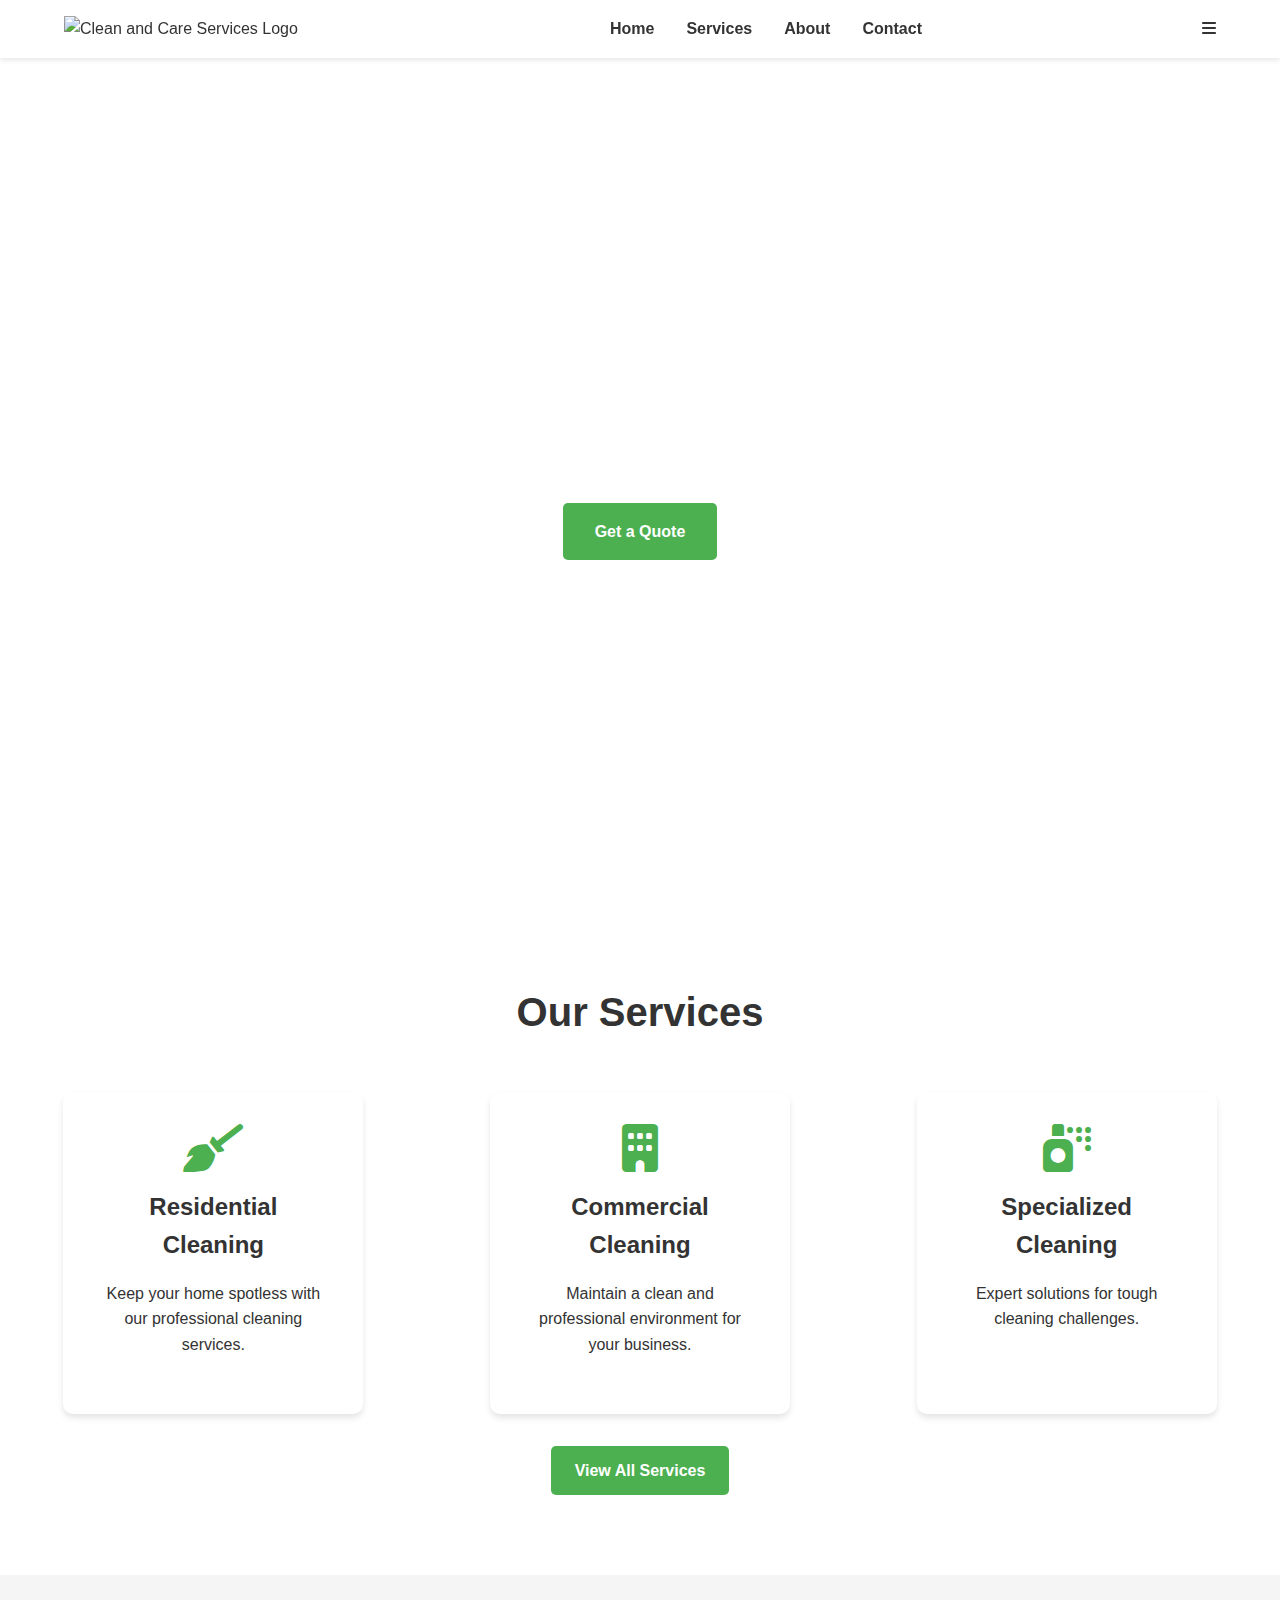
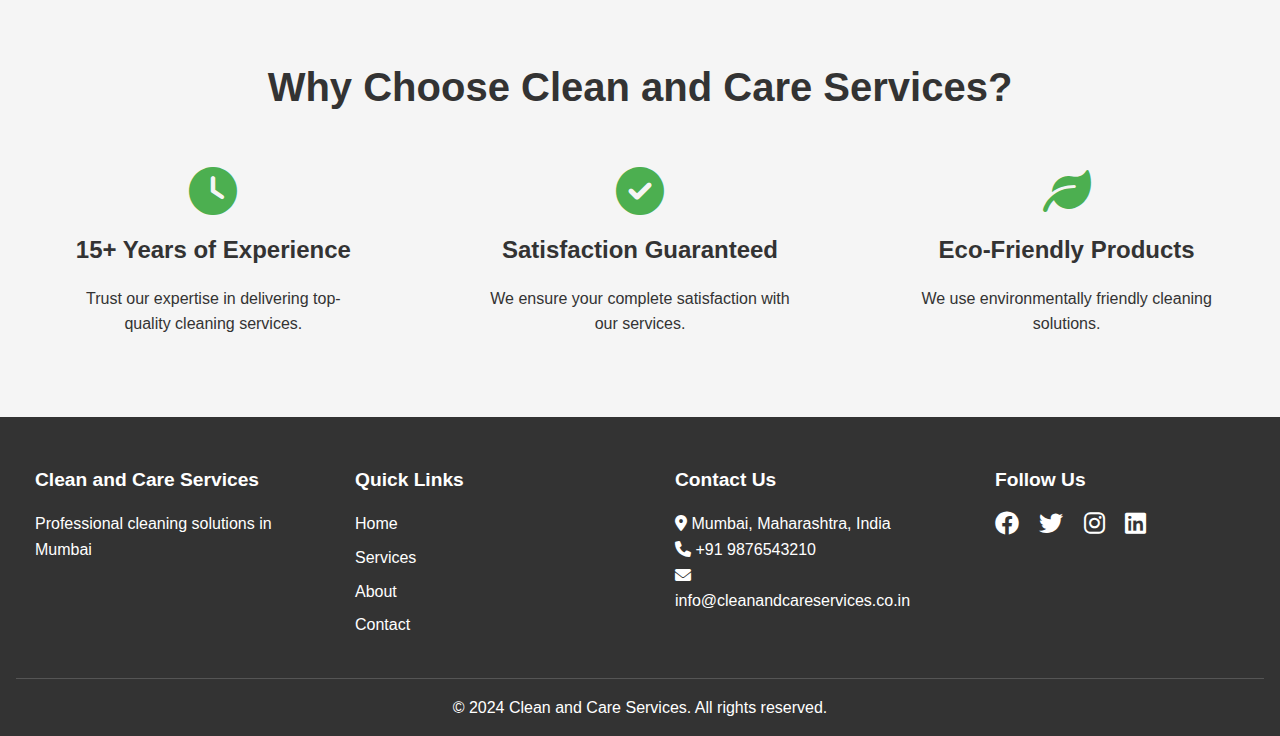
==== index.html @ 18ce9bb1 "Add files via upload" ====
<!DOCTYPE html>
<html lang="en">
<head>
    <meta charset="UTF-8">
    <meta name="viewport" content="width=device-width, initial-scale=1.0">
    <title>Clean and Care Services - Professional Cleaning Solutions</title>
    <link rel="stylesheet" href="styles.css">
    <link rel="stylesheet" href="https://cdnjs.cloudflare.com/ajax/libs/font-awesome/6.0.0-beta3/css/all.min.css">
</head>
<body>
    <header>
        <nav>
            <div class="logo">
                <img src="logo.png" alt="Clean and Care Services Logo">
            </div>
            <ul>
                <li><a href="index.html">Home</a></li>
                <li><a href="services.html">Services</a></li>
                <li><a href="about.html">About</a></li>
                <li><a href="contact.html">Contact</a></li>
            </ul>
        </nav>
    </header>

    <main>
        <section class="hero">
            <h1>Professional Cleaning Services in Mumbai</h1>
            <p>Experience the difference with Clean and Care Services</p>
            <a href="contact.html" class="cta-button">Get a Quote</a>
        </section>

        <section class="services-preview">
            <h2>Our Services</h2>
            <div class="service-cards">
                <div class="service-card">
                    <i class="fas fa-broom"></i>
                    <h3>Residential Cleaning</h3>
                    <p>Keep your home spotless with our professional cleaning services.</p>
                </div>
                <div class="service-card">
                    <i class="fas fa-building"></i>
                    <h3>Commercial Cleaning</h3>
                    <p>Maintain a clean and professional environment for your business.</p>
                </div>
                <div class="service-card">
                    <i class="fas fa-spray-can"></i>
                    <h3>Specialized Cleaning</h3>
                    <p>Expert solutions for tough cleaning challenges.</p>
                </div>
            </div>
            <a href="services.html" class="button">View All Services</a>
        </section>

        <section class="why-choose-us">
            <h2>Why Choose Clean and Care Services?</h2>
            <div class="reasons">
                <div class="reason">
                    <i class="fas fa-clock"></i>
                    <h3>15+ Years of Experience</h3>
                    <p>Trust our expertise in delivering top-quality cleaning services.</p>
                </div>
                <div class="reason">
                    <i class="fas fa-check-circle"></i>
                    <h3>Satisfaction Guaranteed</h3>
                    <p>We ensure your complete satisfaction with our services.</p>
                </div>
                <div class="reason">
                    <i class="fas fa-leaf"></i>
                    <h3>Eco-Friendly Products</h3>
                    <p>We use environmentally friendly cleaning solutions.</p>
                </div>
            </div>
        </section>
    </main>

    <footer>
        <div class="footer-content">
            <div class="footer-section">
                <h3>Clean and Care Services</h3>
                <p>Professional cleaning solutions in Mumbai</p>
            </div>
            <div class="footer-section">
                <h3>Quick Links</h3>
                <ul>
                    <li><a href="index.html">Home</a></li>
                    <li><a href="services.html">Services</a></li>
                    <li><a href="about.html">About</a></li>
                    <li><a href="contact.html">Contact</a></li>
                </ul>
            </div>
            <div class="footer-section">
                <h3>Contact Us</h3>
                <p><i class="fas fa-map-marker-alt"></i> Mumbai, Maharashtra, India</p>
                <p><i class="fas fa-phone"></i> +91 9876543210</p>
                <p><i class="fas fa-envelope"></i> info@cleanandcareservices.co.in</p>
            </div>
            <div class="footer-section">
                <h3>Follow Us</h3>
                <div class="social-icons">
                    <a href="#" class="fab fa-facebook"></a>
                    <a href="#" class="fab fa-twitter"></a>
                    <a href="#" class="fab fa-instagram"></a>
                    <a href="#" class="fab fa-linkedin"></a>
                </div>
            </div>
        </div>
        <div class="footer-bottom">
            <p>&copy; 2024 Clean and Care Services. All rights reserved.</p>
        </div>
    </footer>

    <script src="script.js"></script>
</body>
</html>
---- styles.css ----
/* Global Styles */
* {
    margin: 0;
    padding: 0;
    box-sizing: border-box;
}

body {
    font-family: Arial, sans-serif;
    line-height: 1.6;
    color: #333;
}

a {
    text-decoration: none;
    color: inherit;
}

/* Header Styles */
header {
    background-color: #fff;
    box-shadow: 0 2px 5px rgba(0, 0, 0, 0.1);
    position: fixed;
    width: 100%;
    z-index: 1000;
}

nav {
    display: flex;
    justify-content: space-between;
    align-items: center;
    padding: 1rem 5%;
}

.logo img {
    height: 50px;
}

nav ul {
    display: flex;
    list-style: none;
}

nav ul li {
    margin-left: 2rem;
}

nav ul li a {
    font-weight: bold;
    transition: color 0.3s ease;
}

nav ul li a:hover {
    color: #4CAF50;
}

/* Hero Section */
.hero {
    background-image: url('hero-bg.jpg');
    background-size: cover;
    background-position: center;
    height: 100vh;
    display: flex;
    flex-direction: column;
    justify-content: center;
    align-items: center;
    text-align: center;
    color: #fff;
    padding: 0 1rem;
}

.hero h1 {
    font-size: 3rem;
    margin-bottom: 1rem;
}

.hero p {
    font-size: 1.5rem;
    margin-bottom: 2rem;
}

.cta-button {
    background-color: #4CAF50;
    color: #fff;
    padding: 1rem 2rem;
    border-radius: 5px;
    font-weight: bold;
    transition: background-color 0.3s ease;
}

.cta-button:hover {
    background-color: #45a049;
}

/* Services Preview Section */
.services-preview {
    padding: 5rem 1rem;
    text-align: center;
}

.services-preview h2 {
    font-size: 2.5rem;
    margin-bottom: 3rem;
}

.service-cards {
    display: flex;
    justify-content: space-around;
    flex-wrap: wrap;
    gap: 2rem;
}

.service-card {
    background-color: #f9f9f9;
    border-radius: 10px;
    padding: 2rem;
    width: 300px;
    box-shadow: 0 4px 6px rgba(0, 0, 0, 0.1);
    transition: transform 0.3s ease;
}

.service-card:hover {
    transform: translateY(-10px);
}

.service-card i {
    font-size: 3rem;
    color: #4CAF50;
    margin-bottom: 1rem;
}

.service-card h3 {
    font-size: 1.5rem;
    margin-bottom: 1rem;
}

.button {
    display: inline-block;
    background-color: #4CAF50;
    color: #fff;
    padding: 0.75rem 1.5rem;
    border-radius: 5px;
    font-weight: bold;
    margin-top: 2rem;
    transition: background-color 0.3s ease;
}

.button:hover {
    background-color: #45a049;
}

/* Why Choose Us Section */
.why-choose-us {
    background-color: #f5f5f5;
    padding: 5rem 1rem;
    text-align: center;
}

.why-choose-us h2 {
    font-size: 2.5rem;
    margin-bottom: 3rem;
}

.reasons {
    display: flex;
    justify-content: space-around;
    flex-wrap: wrap;
    gap: 2rem;
}

.reason {
    width: 300px;
}

.reason i {
    font-size: 3rem;
    color: #4CAF50;
    margin-bottom: 1rem;
}

.reason h3 {
    font-size: 1.5rem;
    margin-bottom: 1rem;
}

/* Footer Styles */
footer {
    background-color: #333;
    color: #fff;
    padding: 3rem 1rem 1rem;
}

.footer-content {
    display: flex;
    justify-content: space-around;
    flex-wrap: wrap;
    gap: 2rem;
}

.footer-section {
    width: 250px;
}

.footer-section h3 {
    font-size: 1.2rem;
    margin-bottom: 1rem;
}

.footer-section ul {
    list-style: none;
}

.footer-section ul li {
    margin-bottom: 0.5rem;
}

.footer-section ul li a {
    transition: color 0.3s ease;
}

.footer-section ul li a:hover {
    color: #4CAF50;
}

.social-icons a {
    font-size: 1.5rem;
    margin-right: 1rem;
    transition: color 0.3s ease;
}

.social-icons a:hover {
    color: #4CAF50;
}

.footer-bottom {
    text-align: center;
    margin-top: 2rem;
    padding-top: 1rem;
    border-top: 1px solid #555;
}

/* Responsive Design */
@media (max-width: 768px) {
    nav {
        flex-direction: column;
    }

    nav ul {
        margin-top: 1rem;
    }

    nav ul li {
        margin: 0 1rem;
    }

    .hero h1 {
        font-size: 2rem;
    }

    .hero p {
        font-size: 1.2rem;
    }
}


/* ... (previous styles remain the same) ... */

/* About Page Styles */
.about-hero {
    background-image: url('about-hero-bg.jpg');
    background-size: cover;
    background-position: center;
    height: 50vh;
    display: flex;
    justify-content: center;
    align-items: center;
    color: #fff;
    text-align: center;
}

.about-hero h1 {
    font-size: 3rem;
    text-shadow: 2px 2px 4px rgba(0, 0, 0, 0.5);
}

.about-content {
    display: flex;
    justify-content: space-between;
    align-items: center;
    padding: 5rem 10%;
}

.about-text {
    flex: 1;
    padding-right: 2rem;
}

.about-image {
    flex: 1;
}

.about-image img {
    max-width: 100%;
    border-radius: 10px;
    box-shadow: 0 4px 6px rgba(0, 0, 0, 0.1);
}

.our-values {
    background-color: #f5f5f5;
    padding: 5rem 10%;
    text-align: center;
}

.values-container {
    display: flex;
    justify-content: space-around;
    flex-wrap: wrap;
    margin-top: 3rem;
}

.value {
    width: 200px;
    margin-bottom: 2rem;
}

.value i {
    font-size: 3rem;
    color: #4CAF50;
    margin-bottom: 1rem;
}

.our-mission {
    padding: 5rem 10%;
    text-align: center;
}



/* ... (previous styles remain the same) ... */

/* Services Page Styles */
.services-hero {
    background-image: url('services-hero-bg.jpg');
    background-size: cover;
    background-position: center;
    height: 50vh;
    display: flex;
    flex-direction: column;
    justify-content: center;
    align-items: center;
    color: #fff;
    text-align: center;
}

.services-hero h1 {
    font-size: 3rem;
    margin-bottom: 1rem;
    text-shadow: 2px 2px 4px rgba(0, 0, 0, 0.5);
}

.services-hero p {
    font-size: 1.5rem;
    text-shadow: 1px 1px 2px rgba(0, 0, 0, 0.5);
}

.services-grid {
    display: grid;
    grid-template-columns: repeat(auto-fit, minmax(300px, 1fr));
    gap: 2rem;
    padding: 5rem 10%;
}

.service-card {
    background-color: #fff;
    border-radius: 10px;
    box-shadow: 0 4px 6px rgba(0, 0, 0, 0.1);
    padding: 2rem;
    text-align: center;
    transition: transform 0.3s ease, box-shadow 0.3s ease;
}

.service-card:hover {
    transform: translateY(-10px);
    box-shadow: 0 6px 12px rgba(0, 0, 0, 0.15);
}

.service-card i {
    font-size: 3rem;
    color: #4CAF50;
    margin-bottom: 1rem;
}

.service-card h3 {
    font-size: 1.5rem;
    margin-bottom: 1rem;
}

.service-card p {
    margin-bottom: 1.5rem;
}

.learn-more {
    display: inline-block;
    background-color: #4CAF50;
    color: #fff;
    padding: 0.5rem 1rem;
    border-radius: 5px;
    font-weight: bold;
    transition: background-color 0.3s ease;
}

.learn-more:hover {
    background-color: #45a049;
}

.custom-services {
    background-color: #f5f5f5;
    padding: 5rem 10%;
    text-align: center;
}

.custom-services h2 {
    font-size: 2.5rem;
    margin-bottom: 1.5rem;
}

.custom-services p {
    margin-bottom: 2rem;
}

/* Contact Page Styles */
.contact-hero {
    background-image: url('contact-hero-bg.jpg');
    background-size: cover;
    background-position: center;
    height: 50vh;
    display: flex;
    flex-direction: column;
    justify-content: center;
    align-items: center;
    color: #fff;
    text-align: center;
}

.contact-hero h1 {
    font-size: 3rem;
    margin-bottom: 1rem;
    text-shadow: 2px 2px 4px rgba(0, 0, 0, 0.5);
}

.contact-hero p {
    font-size: 1.5rem;
    text-shadow: 1px 1px 2px rgba(0, 0, 0, 0.5);
}

.contact-content {
    display: flex;
    justify-content: space-between;
    padding: 5rem 10%;
}

.contact-form {
    flex: 1;
    padding-right: 2rem;
}

.contact-form h2 {
    font-size: 2rem;
    margin-bottom: 1.5rem;
}

.contact-form form {
    display: flex;
    flex-direction: column;
}

.contact-form input,
.contact-form select,
.contact-form textarea {
    margin-bottom: 1rem;
    padding: 0.5rem;
    border: 1px solid #ccc;
    border-radius: 5px;
}

.contact-form textarea {
    height: 150px;
}

.submit-button {
    background-color: #4CAF50;
    color: #fff;
    padding: 0.75rem 1.5rem;
    border: none;
    border-radius: 5px;
    font-weight: bold;
    cursor: pointer;
    transition: background-color 0.3s ease;
}

.submit-button:hover {
    background-color: #45a049;
}

.contact-info {
    flex: 1;
    padding-left: 2rem;
}

.contact-info h2 {
    font-size: 2rem;
    margin-bottom: 1.5rem;
}

.contact-info p {
    margin-bottom: 1rem;
}

.contact-info i {
    margin-right: 0.5rem;
    color: #4CAF50;
}

.map {
    padding: 5rem 10%;
}

.map h2 {
    font-size: 2rem;
    margin-bottom: 1.5rem;
    text-align: center;
}

/* Animations and Hover Effects */
@keyframes fadeIn {
    from { opacity: 0; }
    to { opacity: 1; }
}

@keyframes slideInFromLeft {
    from { transform: translateX(-50px); opacity: 0; }
    to { transform: translateX(0); opacity: 1; }
}

@keyframes slideInFromRight {
    from { transform: translateX(50px); opacity: 0; }
    to { transform: translateX(0); opacity: 1; }
}

.animate-on-scroll {
    opacity: 0;
    transition: opacity 0.5s ease, transform 0.5s ease;
}

.animate-on-scroll.show {
    opacity: 1;
}

.fade-in {
    animation: fadeIn 1s ease-out;
}

.slide-in-left {
    animation: slideInFromLeft 1s ease-out;
}

.slide-in-right {
    animation: slideInFromRight 1s ease-out;
}

/* Responsive Design */
@media (max-width: 768px) {
    .contact-content {
        flex-direction: column;
    }

    .contact-form,
    .contact-info {
        padding: 0;
        margin-bottom: 2rem;
    }

    .about-content {
        flex-direction: column;
    }

    .about-text,
    .about-image {
        padding: 0;
        margin-bottom: 2rem;
    }
}

/* Additional hover effects */
.social-icons a:hover {
    transform: scale(1.2);
}

.cta-button:hover {
    transform: scale(1.05);
}

.service-card:hover i {
    transform: scale(1.1);
}

.value:hover i {
    animation: bounce 0.5s ease infinite alternate;
}

@keyframes bounce {
    from { transform: translateY(0); }
    to { transform: translateY(-10px); }
}
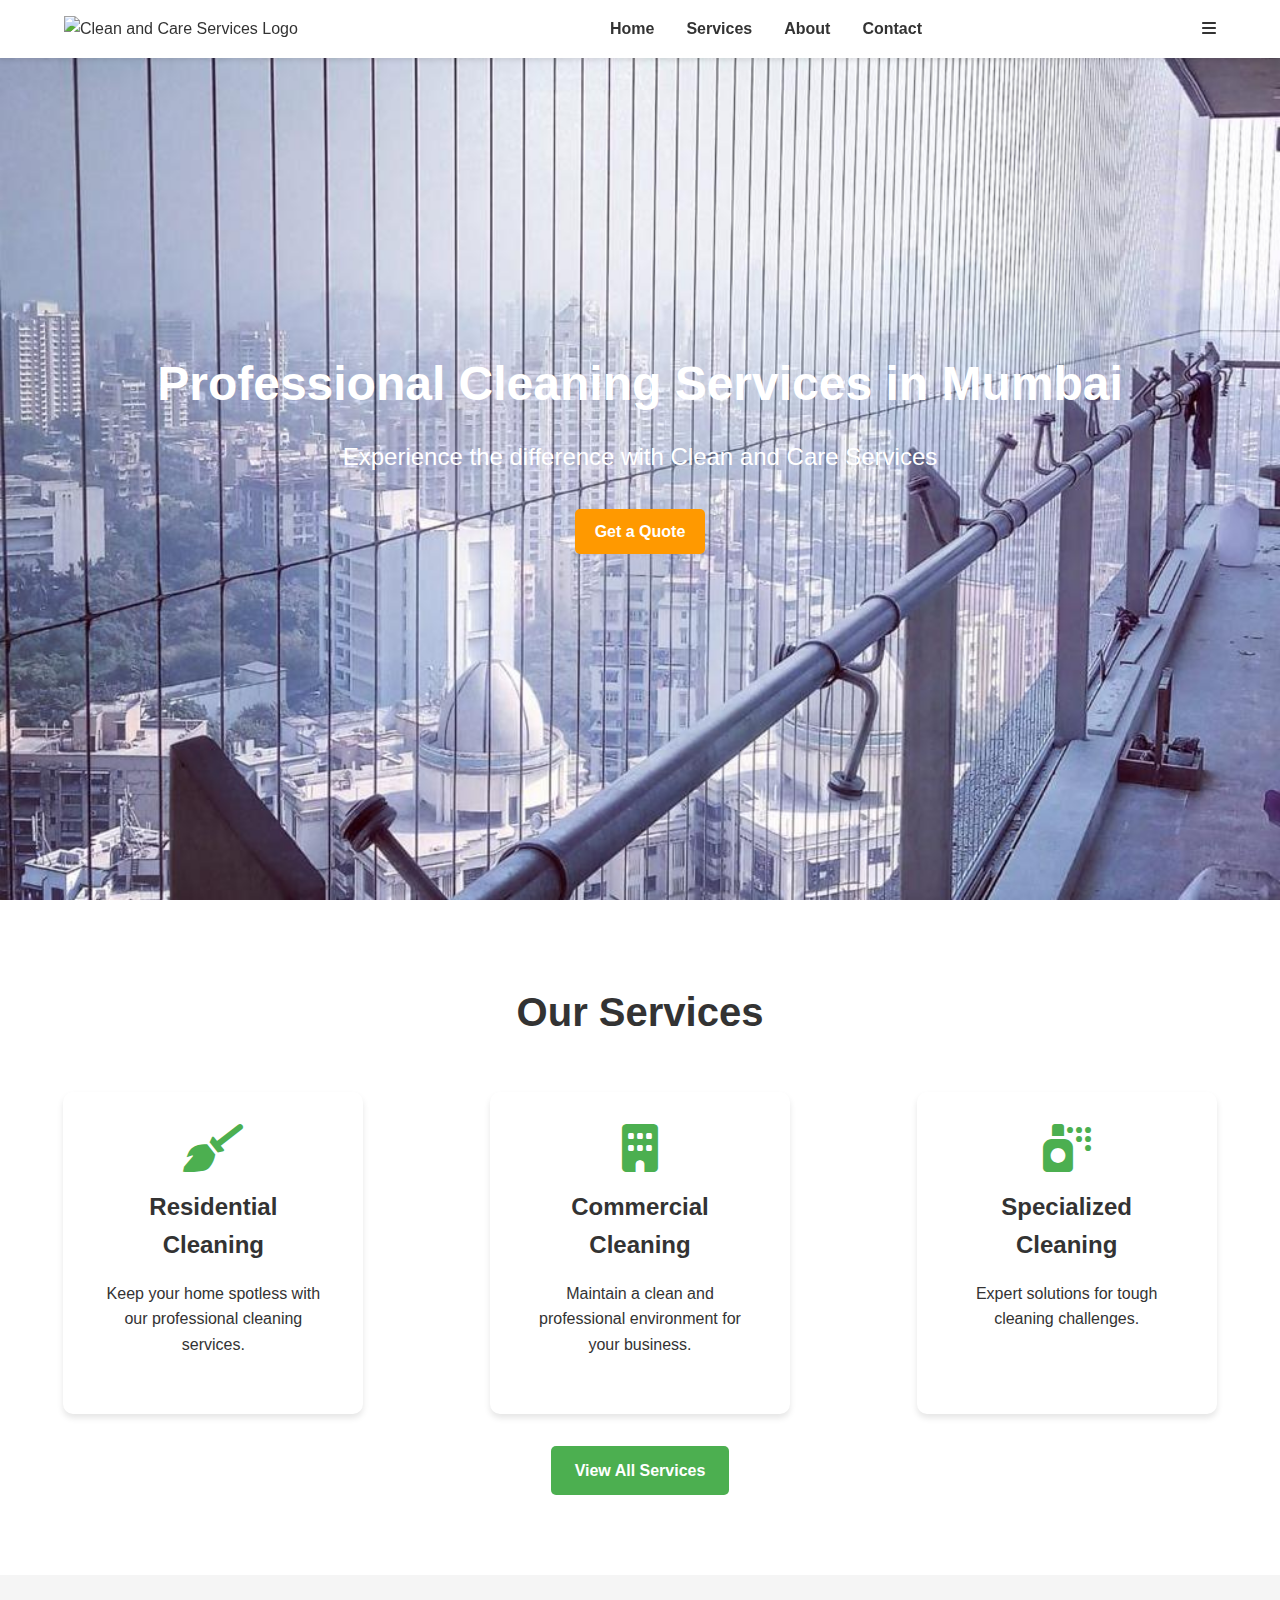
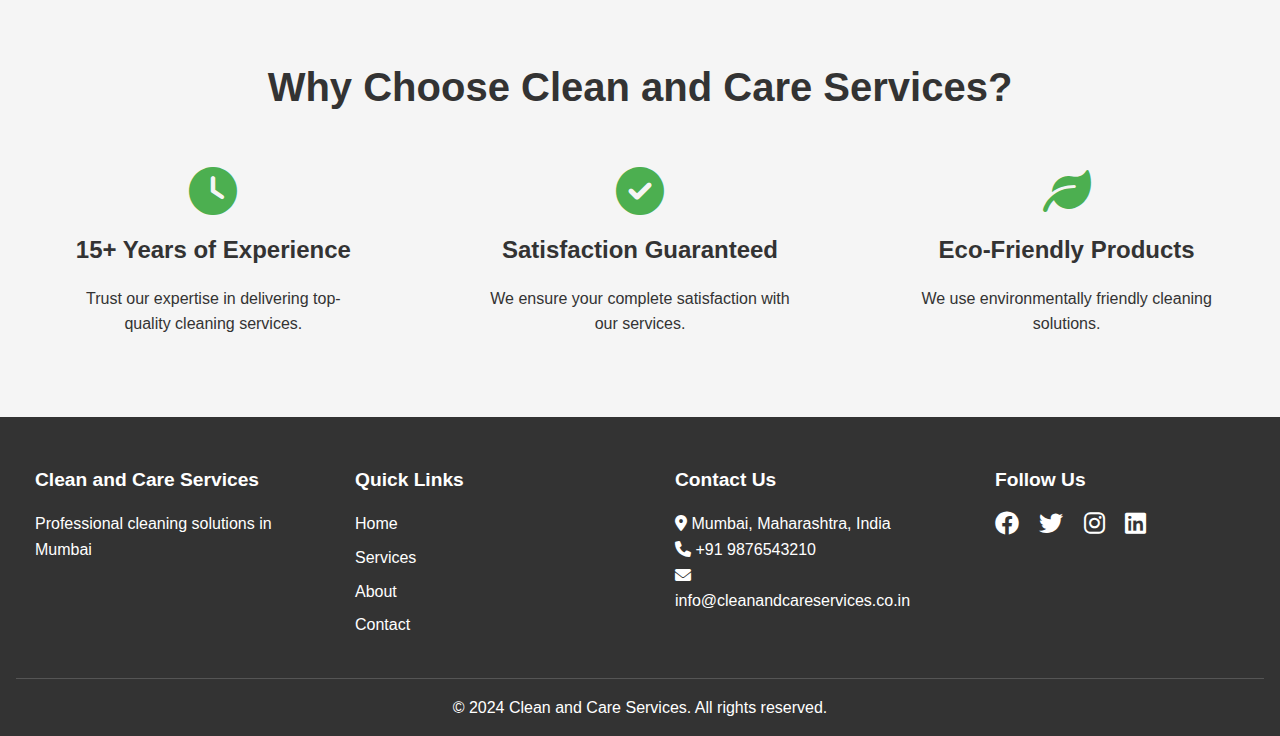
==== commit ec4feea6: "background image" ====
--- a/index.html
+++ b/index.html
@@ -23,11 +23,21 @@
     </header>
 
     <main>
+        <!--
         <section class="hero">
             <h1>Professional Cleaning Services in Mumbai</h1>
             <p>Experience the difference with Clean and Care Services</p>
             <a href="contact.html" class="cta-button">Get a Quote</a>
         </section>
+    -->
+
+        <section class="hero" style="background-image: url('images/background.jpg'); background-size: cover; background-position: center; padding: 50px; color: white; text-align: center;">
+            <h1>Professional Cleaning Services in Mumbai</h1>
+            <p>Experience the difference with Clean and Care Services</p>
+            <a href="contact.html" class="cta-button" style="background-color: #ff9900; padding: 10px 20px; color: white; text-decoration: none; border-radius: 5px;">Get a Quote</a>
+        </section>
+    
+        
 
         <section class="services-preview">
             <h2>Our Services</h2>
